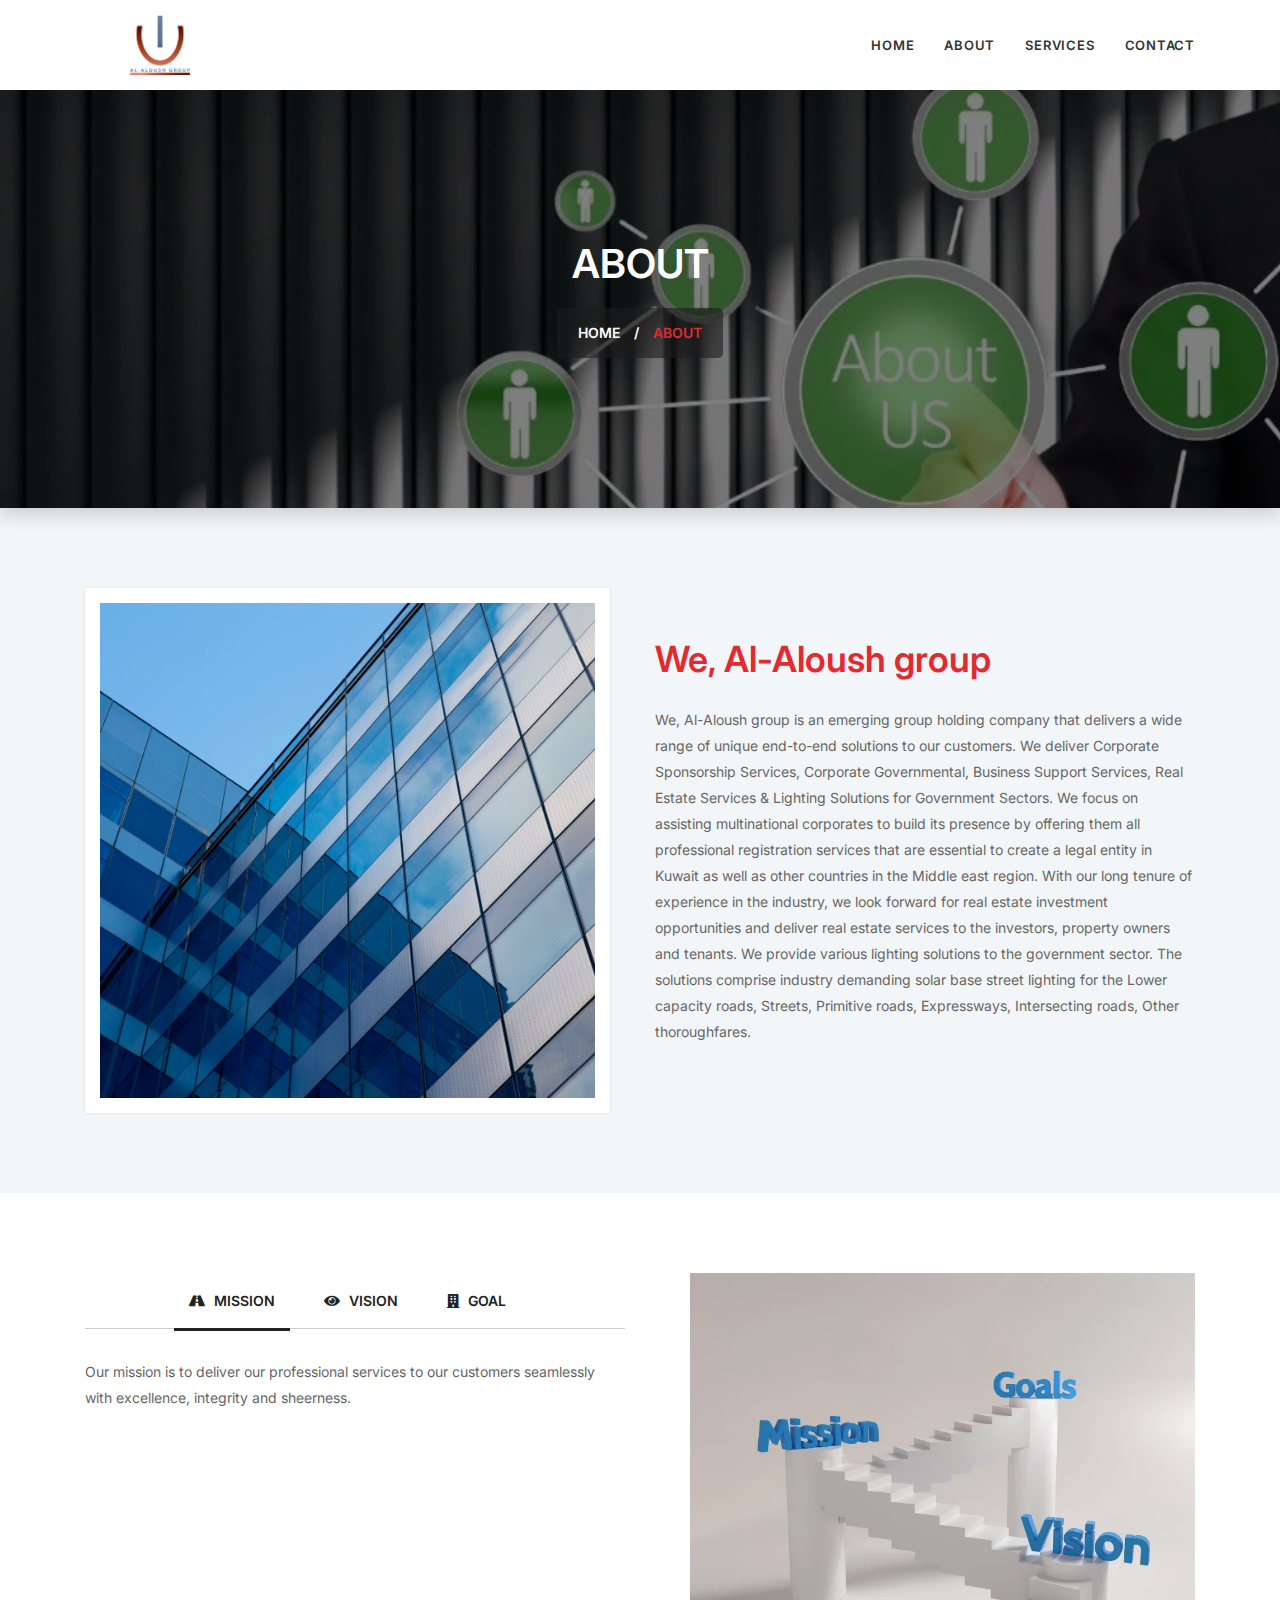
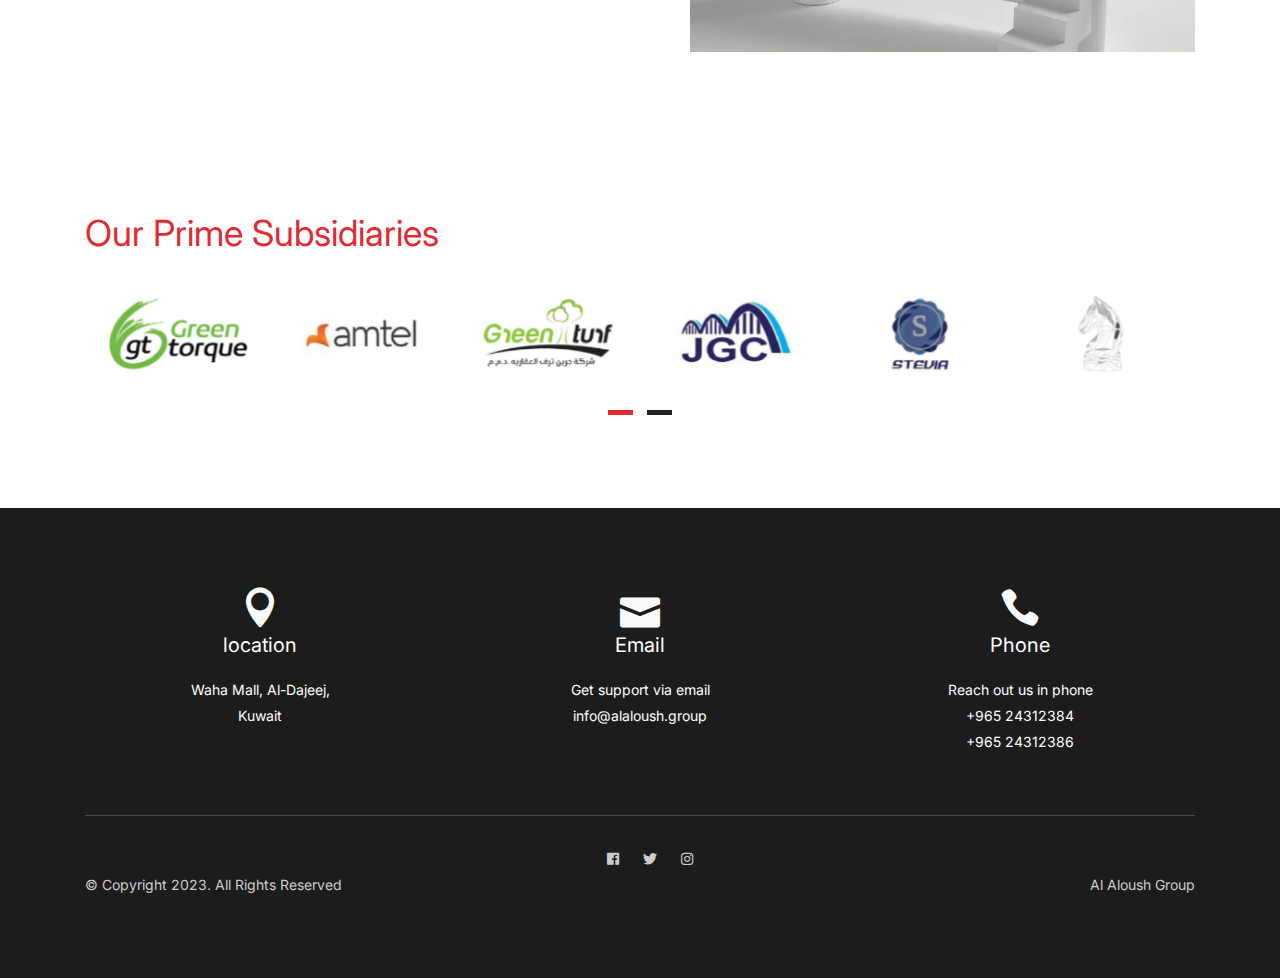
==== about.html @ cb7eb45e "new commit" ====
<!DOCTYPE html>
<html lang="en">

<head>
    <!-- ========== Meta Tags ========== -->
    <meta charset="utf-8">
    <meta http-equiv="X-UA-Compatible" content="IE=edge">
    <meta name="viewport" content="width=device-width, initial-scale=1">
    <meta name="description" content="Al-Aloush Group Website">

    <!-- ========== Page Title ========== -->
    <title>Al-Aloush Group</title>

    <!-- ========== Favicon Icon ========== -->
    <link rel="shortcut icon" href="assets/img/icon/favicon-01.jpg" type="image/x-icon">

    <!-- ========== Start Stylesheet ========== -->
    <link href="assets/css/bootstrap.min.css" rel="stylesheet" />
    <link href="assets/css/font-awesome.min.css" rel="stylesheet" />
    <link href="assets/css/themify-icons.css" rel="stylesheet" />
    <link href="assets/css/flaticon-set.css" rel="stylesheet" />
    <link href="assets/css/elegant-icons.css" rel="stylesheet" />
    <link href="assets/css/magnific-popup.css" rel="stylesheet" />
    <link href="assets/css/owl.carousel.min.css" rel="stylesheet" />
    <link href="assets/css/owl.theme.default.min.css" rel="stylesheet" />
    <link href="assets/css/animate.css" rel="stylesheet" />
    <link href="assets/css/bootsnav.css" rel="stylesheet" />
    <link href="style.css" rel="stylesheet">
    <link href="assets/css/responsive.css" rel="stylesheet" />
    <!-- ========== End Stylesheet ========== -->

    <!-- ========== Google Fonts ========== -->
    <link href="https://fonts.googleapis.com/css?family=Open+Sans" rel="stylesheet">
    <link href="https://fonts.googleapis.com/css?family=Montserrat:400,500,600,700,900" rel="stylesheet">

</head>

<body>

    <!-- Preloader Start -->
    <div class="se-pre-con"></div>
    <!-- Preloader Ends -->

   

    <!-- Header 
    ============================================= -->
    <header>
        <!-- Start Navigation -->
        <nav class="navbar navbar-default navbar-sticky bootsnav">
            <div class="container">            
                <!-- Start Header Navigation -->
                <div class="navbar-header">
                    <button type="button" class="navbar-toggle" data-toggle="collapse" data-target="#navbar-menu">
                        <i class="fa fa-bars"></i>
                    </button>
                    <a class="navbar-brand" href="index.html"><img src="assets/img/al aloush logo-01.png" class="logo" alt="Logo"></a>
                </div>
                <!-- End Header Navigation -->
                <div class="collapse navbar-collapse" id="navbar-menu">
                    <ul class="nav navbar-nav navbar-right" data-in="#" data-out="#">
                        <li>
                            <a href="index.html">Home</a>  
                        </li>
                        <li>
                            <a href="about.html">About</a>
                        </li>
                        <li>
                            <a href="services.html">Services</a>
                        <li>
                            <a href="contact.html">Contact</a>
                        </li>
                    </ul>
                </div>
            </div>   
        </nav>
        <!-- End Navigation -->
    </header>
    <!-- End Header -->

    <!-- Start Breadcrumb 
    ============================================= -->
    <div class="breadcrumb-area shadow dark bg-fixed text-center padding-xl text-light" style="background-image: url(assets/img/about-bredcrumb.webp);">
        <div class="container">
            <div class="row">
                <div class="col-md-12">
                    <h1>About</h1>
                    <ul class="breadcrumb">
                        <li><a href="index.html">Home</a></li>
                        <li class="active">About</li>
                    </ul>
                </div>
            </div>
        </div>
    </div>
    <!-- End Breadcrumb -->

     <!-- Start About 
    ============================================= -->
    <div id="about" class="about-area reverse bg-gray default-padding">
        <div class="container">
            <div class="row align-center">
                <div class="col-lg-6 thumb">
                    <img src="assets/img/About-Al-Aloush-Group.webp" alt="Thumb">
                </div>
                <div class="col-lg-6">
                    <div class="content">
                        <h2>We, Al-Aloush group </h2>  
                        <p>
                            We, Al-Aloush group is an emerging group holding company that delivers a wide range of unique end-to-end solutions to our customers. We deliver Corporate Sponsorship Services, Corporate Governmental, Business Support Services, Real Estate Services & Lighting Solutions for Government Sectors. We focus on assisting multinational corporates to build its presence by offering them all professional registration services that are essential to create a legal entity in Kuwait as well as other countries in the Middle east region. With our long tenure of experience in the industry, we look forward for real estate investment opportunities and deliver real estate services to the investors, property owners and tenants. We provide various lighting solutions to the government sector. The solutions comprise industry demanding solar base street lighting for the Lower capacity roads, Streets, Primitive roads, Expressways, Intersecting roads, Other thoroughfares.
                        </p> 
                    </div>
                </div>
            </div>
        </div>
    </div>
    <!-- End About -->

    <!-- Start Mission 
    ============================================= -->
    <div class="our-mission default-padding">
        <div class="container">
            <div class="row">
                <div class="col-lg-6">
                    <div class="mission-info">
                        <ul id="tabs" class="nav nav-tabs">
                            <li class="nav-item">
                                <a href="" data-target="#tab1" data-toggle="tab" class="active nav-link">
                                    <i class="fa fa-road"></i> Mission
                                </a>
                            </li>
                            <li class="nav-item">
                                <a href="" data-target="#tab2" data-toggle="tab" class="nav-link">
                                    <i class="fa fa-eye"></i> Vision
                                </a>
                            </li>
                            <li class="nav-item">
                                <a href="" data-target="#tab3" data-toggle="tab" class="nav-link">
                                    <i class="fa fa-building"></i> Goal
                                </a>
                            </li>
                        </ul>
                    </div>
                    <div id="tabsContent" class="tab-content">
                        <div id="tab1" class="tab-pane fade active show">
                            <p>
                                Our mission is to deliver our professional services
                                to our customers seamlessly with excellence, integrity and sheerness.
                            </p>
                        </div>
                        <div id="tab2" class="tab-pane fade">
                            <p>
                                To be the No.1 Business Support service provider to cater to all the service needs that are aligned with the need of multinational corporations globally.
                            </p>
                        </div>
                        <div id="tab3" class="tab-pane fade">
                            <p>
                                Our goal is to achieve our vision by constantly putting our mission in action until we reach the destination: success.
                            </p>
                        </div>
                    </div>
                </div>
                <div class="col-lg-6 thumb">
                    <img src="assets/img/mission vision goal.webp" alt="Thumb">
                </div>
            </div>
        </div>
    </div>
    <!-- End Mission -->

   
    <!-- Clients
    ============================================= -->
    
    <div class="clients-area default-padding">
        <div class="container">
            <div class="content">
                <h2 style="color: #e22a31">Our Prime Subsidiaries</h2>  
                
            </div>
            <div class="row">
                <div class="col-md-12">
                    <div class="clients-items owl-carousel owl-theme text-center">
                        <div class="single-item">
                            <a href="#"><img src="assets/img/subsidiaries/Green Torque-01.jpg" alt="Clients"></a>
                        </div>
                        <div class="single-item">
                            <a href="#"><img src="assets/img/subsidiaries/amtel-01.jpg" alt="Clients"></a>
                        </div>
                        <div class="single-item">
                            <a href="#"><img src="assets/img/subsidiaries/green turf-01.jpg" alt="Clients"></a>
                        </div>
                        <div class="single-item">
                            <a href="#"><img src="assets/img/subsidiaries/jgc-01.jpg" alt="Clients"></a>
                        </div>
                        <div class="single-item">
                            <a href="#"><img src="assets/img/subsidiaries/stevia-01.jpg" alt="Clients"></a>
                        </div>
                        <div class="single-item">
                            <a href="#"><img src="assets/img/subsidiaries/strategy-01.jpg" alt="Clients"></a>
                        </div>
                        <div class="single-item">
                            <a href="#"><img src="assets/img/subsidiaries/zam zam-01.jpg" alt="Clients"></a>
                        </div>
                        <div class="single-item">
                            <a href="#"><img src="assets/img/subsidiaries/Ideal Technology-01.jpg" alt="Clients"></a>
                        </div>
                        <div class="single-item">
                            <a href="#"><img src="assets/img/subsidiaries/Green Torque-01.jpg" alt="Clients"></a>
                        </div>
                        <div class="single-item">
                            <a href="#"><img src="assets/img/subsidiaries/amtel-01.jpg" alt="Clients"></a>
                        </div>
                    </div>
                </div>
            </div>
        </div>
    </div>
    <!-- End Clients -->

   <!-- Start Footer 
    ============================================= -->
    <footer class="default-padding text-light">
        <div class="container">
            <div class="f-items fv1">
                <div class="row">
                    
                    
                     <div class="contact-info text-center col-lg-12">
                        <div class="row">
                            <div class="col-lg-4 item">
                                <i class="icon_pin"></i>
                                <h4>location</h4>
                                <p>
                                    Waha Mall, Al-Dajeej,  <br>
                                    Kuwait 
                                </p>
                            </div>
                            <div class="col-lg-4 item">
                                <i class="icon_mail"></i>
                                <h4>Email</h4>
                                <p>
                                   Get support via email  <br>
                                   info@alaloush.group
                                </p>
                            </div>
                            <div class="col-lg-4 item">
                                <i class="icon_phone"></i>
                                <h4>Phone</h4>
                                <p>
                                   Reach out us in phone<br>
                                   +965 24312384
                                   <br>
                                   +965 24312386
                                </p>
                            </div>
                            
                        </div>
                        
                    </div>
                </div>
            </div>
            <!-- Start Footer Bottom -->
          
            <div class="footer-bottom">
                <div class="topbar-social col-lg-12">
                    <ul class="text-center">
                        <li>
                            <a href="#"><i class="fab fa-facebook"></i></a>
                        </li>
                        <li>
                            <a href="#"><i class="fab fa-twitter"></i></a>
                        </li>
                        <li>
                            <a href="#"><i class="fab fa-instagram" aria-hidden="true"></i></a>
                        </li>
                        
                    </ul>
                </div>
                <div class="row align-center">
                    
                    <div class="col-lg-6">
                        <p>&copy; Copyright 2023. All Rights Reserved</p>
                    </div>
                    <div class="col-lg-6 text-right">
                        <p>Al Aloush Group </p>
                        
                    </div>
                    
                </div>
            </div>
            <!-- End Footer Bottom -->
        </div>
    </footer>
    <!-- End Footer -->
    <!-- End Footer -->

    <!-- jQuery Frameworks
    ============================================= -->
    <script src="assets/js/jquery-1.12.4.min.js"></script>
    <script src="assets/js/popper.min.js"></script>
    <script src="assets/js/bootstrap.min.js"></script>
    <script src="assets/js/jquery.appear.js"></script>
    <script src="assets/js/jquery.easing.min.js"></script>
    <script src="assets/js/jquery.magnific-popup.min.js"></script>
    <script src="assets/js/modernizr.custom.13711.js"></script>
    <script src="assets/js/owl.carousel.min.js"></script>
    <script src="assets/js/wow.min.js"></script>
    <script src="assets/js/progress-bar.min.js"></script>
    <script src="assets/js/isotope.pkgd.min.js"></script>
    <script src="assets/js/imagesloaded.pkgd.min.js"></script>
    <script src="assets/js/count-to.js"></script>
    <script src="assets/js/YTPlayer.min.js"></script>
    <script src="assets/js/jquery.nice-select.min.js"></script>
    <script src="assets/js/loopcounter.js"></script>
    <script src="assets/js/bootsnav.js"></script>
    <script src="assets/js/main.js"></script>

</body>
</html>
---- assets/css/themify-icons.css ----
@font-face {
	font-family: 'themify';
	src:url('../fonts/themify.eot?-fvbane');
	src:url('../fonts/themify.eot?#iefix-fvbane') format('embedded-opentype'),
		url('../fonts/themify.woff?-fvbane') format('woff'),
		url('../fonts/themify.ttf?-fvbane') format('truetype'),
		url('../fonts/themify.svg?-fvbane#themify') format('svg');
	font-weight: normal;
	font-style: normal;
}

[class^="ti-"], [class*=" ti-"] {
	font-family: 'themify';
	speak: none;
	font-style: normal;
	font-weight: normal;
	font-variant: normal;
	text-transform: none;
	line-height: 1;

	/* Better Font Rendering =========== */
	-webkit-font-smoothing: antialiased;
	-moz-osx-font-smoothing: grayscale;
}

.ti-wand:before {
	content: "\e600";
}
.ti-volume:before {
	content: "\e601";
}
.ti-user:before {
	content: "\e602";
}
.ti-unlock:before {
	content: "\e603";
}
.ti-unlink:before {
	content: "\e604";
}
.ti-trash:before {
	content: "\e605";
}
.ti-thought:before {
	content: "\e606";
}
.ti-target:before {
	content: "\e607";
}
.ti-tag:before {
	content: "\e608";
}
.ti-tablet:before {
	content: "\e609";
}
.ti-star:before {
	content: "\e60a";
}
.ti-spray:before {
	content: "\e60b";
}
.ti-signal:before {
	content: "\e60c";
}
.ti-shopping-cart:before {
	content: "\e60d";
}
.ti-shopping-cart-full:before {
	content: "\e60e";
}
.ti-settings:before {
	content: "\e60f";
}
.ti-search:before {
	content: "\e610";
}
.ti-zoom-in:before {
	content: "\e611";
}
.ti-zoom-out:before {
	content: "\e612";
}
.ti-cut:before {
	content: "\e613";
}
.ti-ruler:before {
	content: "\e614";
}
.ti-ruler-pencil:before {
	content: "\e615";
}
.ti-ruler-alt:before {
	content: "\e616";
}
.ti-bookmark:before {
	content: "\e617";
}
.ti-bookmark-alt:before {
	content: "\e618";
}
.ti-reload:before {
	content: "\e619";
}
.ti-plus:before {
	content: "\e61a";
}
.ti-pin:before {
	content: "\e61b";
}
.ti-pencil:before {
	content: "\e61c";
}
.ti-pencil-alt:before {
	content: "\e61d";
}
.ti-paint-roller:before {
	content: "\e61e";
}
.ti-paint-bucket:before {
	content: "\e61f";
}
.ti-na:before {
	content: "\e620";
}
.ti-mobile:before {
	content: "\e621";
}
.ti-minus:before {
	content: "\e622";
}
.ti-medall:before {
	content: "\e623";
}
.ti-medall-alt:before {
	content: "\e624";
}
.ti-marker:before {
	content: "\e625";
}
.ti-marker-alt:before {
	content: "\e626";
}
.ti-arrow-up:before {
	content: "\e627";
}
.ti-arrow-right:before {
	content: "\e628";
}
.ti-arrow-left:before {
	content: "\e629";
}
.ti-arrow-down:before {
	content: "\e62a";
}
.ti-lock:before {
	content: "\e62b";
}
.ti-location-arrow:before {
	content: "\e62c";
}
.ti-link:before {
	content: "\e62d";
}
.ti-layout:before {
	content: "\e62e";
}
.ti-layers:before {
	content: "\e62f";
}
.ti-layers-alt:before {
	content: "\e630";
}
.ti-key:before {
	content: "\e631";
}
.ti-import:before {
	content: "\e632";
}
.ti-image:before {
	content: "\e633";
}
.ti-heart:before {
	content: "\e634";
}
.ti-heart-broken:before {
	content: "\e635";
}
.ti-hand-stop:before {
	content: "\e636";
}
.ti-hand-open:before {
	content: "\e637";
}
.ti-hand-drag:before {
	content: "\e638";
}
.ti-folder:before {
	content: "\e639";
}
.ti-flag:before {
	content: "\e63a";
}
.ti-flag-alt:before {
	content: "\e63b";
}
.ti-flag-alt-2:before {
	content: "\e63c";
}
.ti-eye:before {
	content: "\e63d";
}
.ti-export:before {
	content: "\e63e";
}
.ti-exchange-vertical:before {
	content: "\e63f";
}
.ti-desktop:before {
	content: "\e640";
}
.ti-cup:before {
	content: "\e641";
}
.ti-crown:before {
	content: "\e642";
}
.ti-comments:before {
	content: "\e643";
}
.ti-comment:before {
	content: "\e644";
}
.ti-comment-alt:before {
	content: "\e645";
}
.ti-close:before {
	content: "\e646";
}
.ti-clip:before {
	content: "\e647";
}
.ti-angle-up:before {
	content: "\e648";
}
.ti-angle-right:before {
	content: "\e649";
}
.ti-angle-left:before {
	content: "\e64a";
}
.ti-angle-down:before {
	content: "\e64b";
}
.ti-check:before {
	content: "\e64c";
}
.ti-check-box:before {
	content: "\e64d";
}
.ti-camera:before {
	content: "\e64e";
}
.ti-announcement:before {
	content: "\e64f";
}
.ti-brush:before {
	content: "\e650";
}
.ti-briefcase:before {
	content: "\e651";
}
.ti-bolt:before {
	content: "\e652";
}
.ti-bolt-alt:before {
	content: "\e653";
}
.ti-blackboard:before {
	content: "\e654";
}
.ti-bag:before {
	content: "\e655";
}
.ti-move:before {
	content: "\e656";
}
.ti-arrows-vertical:before {
	content: "\e657";
}
.ti-arrows-horizontal:before {
	content: "\e658";
}
.ti-fullscreen:before {
	content: "\e659";
}
.ti-arrow-top-right:before {
	content: "\e65a";
}
.ti-arrow-top-left:before {
	content: "\e65b";
}
.ti-arrow-circle-up:before {
	content: "\e65c";
}
.ti-arrow-circle-right:before {
	content: "\e65d";
}
.ti-arrow-circle-left:before {
	content: "\e65e";
}
.ti-arrow-circle-down:before {
	content: "\e65f";
}
.ti-angle-double-up:before {
	content: "\e660";
}
.ti-angle-double-right:before {
	content: "\e661";
}
.ti-angle-double-left:before {
	content: "\e662";
}
.ti-angle-double-down:before {
	content: "\e663";
}
.ti-zip:before {
	content: "\e664";
}
.ti-world:before {
	content: "\e665";
}
.ti-wheelchair:before {
	content: "\e666";
}
.ti-view-list:before {
	content: "\e667";
}
.ti-view-list-alt:before {
	content: "\e668";
}
.ti-view-grid:before {
	content: "\e669";
}
.ti-uppercase:before {
	content: "\e66a";
}
.ti-upload:before {
	content: "\e66b";
}
.ti-underline:before {
	content: "\e66c";
}
.ti-truck:before {
	content: "\e66d";
}
.ti-timer:before {
	content: "\e66e";
}
.ti-ticket:before {
	content: "\e66f";
}
.ti-thumb-up:before {
	content: "\e670";
}
.ti-thumb-down:before {
	content: "\e671";
}
.ti-text:before {
	content: "\e672";
}
.ti-stats-up:before {
	content: "\e673";
}
.ti-stats-down:before {
	content: "\e674";
}
.ti-split-v:before {
	content: "\e675";
}
.ti-split-h:before {
	content: "\e676";
}
.ti-smallcap:before {
	content: "\e677";
}
.ti-shine:before {
	content: "\e678";
}
.ti-shift-right:before {
	content: "\e679";
}
.ti-shift-left:before {
	content: "\e67a";
}
.ti-shield:before {
	content: "\e67b";
}
.ti-notepad:before {
	content: "\e67c";
}
.ti-server:before {
	content: "\e67d";
}
.ti-quote-right:before {
	content: "\e67e";
}
.ti-quote-left:before {
	content: "\e67f";
}
.ti-pulse:before {
	content: "\e680";
}
.ti-printer:before {
	content: "\e681";
}
.ti-power-off:before {
	content: "\e682";
}
.ti-plug:before {
	content: "\e683";
}
.ti-pie-chart:before {
	content: "\e684";
}
.ti-paragraph:before {
	content: "\e685";
}
.ti-panel:before {
	content: "\e686";
}
.ti-package:before {
	content: "\e687";
}
.ti-music:before {
	content: "\e688";
}
.ti-music-alt:before {
	content: "\e689";
}
.ti-mouse:before {
	content: "\e68a";
}
.ti-mouse-alt:before {
	content: "\e68b";
}
.ti-money:before {
	content: "\e68c";
}
.ti-microphone:before {
	content: "\e68d";
}
.ti-menu:before {
	content: "\e68e";
}
.ti-menu-alt:before {
	content: "\e68f";
}
.ti-map:before {
	content: "\e690";
}
.ti-map-alt:before {
	content: "\e691";
}
.ti-loop:before {
	content: "\e692";
}
.ti-location-pin:before {
	content: "\e693";
}
.ti-list:before {
	content: "\e694";
}
.ti-light-bulb:before {
	content: "\e695";
}
.ti-Italic:before {
	content: "\e696";
}
.ti-info:before {
	content: "\e697";
}
.ti-infinite:before {
	content: "\e698";
}
.ti-id-badge:before {
	content: "\e699";
}
.ti-hummer:before {
	content: "\e69a";
}
.ti-home:before {
	content: "\e69b";
}
.ti-help:before {
	content: "\e69c";
}
.ti-headphone:before {
	content: "\e69d";
}
.ti-harddrives:before {
	content: "\e69e";
}
.ti-harddrive:before {
	content: "\e69f";
}
.ti-gift:before {
	content: "\e6a0";
}
.ti-game:before {
	content: "\e6a1";
}
.ti-filter:before {
	content: "\e6a2";
}
.ti-files:before {
	content: "\e6a3";
}
.ti-file:before {
	content: "\e6a4";
}
.ti-eraser:before {
	content: "\e6a5";
}
.ti-envelope:before {
	content: "\e6a6";
}
.ti-download:before {
	content: "\e6a7";
}
.ti-direction:before {
	content: "\e6a8";
}
.ti-direction-alt:before {
	content: "\e6a9";
}
.ti-dashboard:before {
	content: "\e6aa";
}
.ti-control-stop:before {
	content: "\e6ab";
}
.ti-control-shuffle:before {
	content: "\e6ac";
}
.ti-control-play:before {
	content: "\e6ad";
}
.ti-control-pause:before {
	content: "\e6ae";
}
.ti-control-forward:before {
	content: "\e6af";
}
.ti-control-backward:before {
	content: "\e6b0";
}
.ti-cloud:before {
	content: "\e6b1";
}
.ti-cloud-up:before {
	content: "\e6b2";
}
.ti-cloud-down:before {
	content: "\e6b3";
}
.ti-clipboard:before {
	content: "\e6b4";
}
.ti-car:before {
	content: "\e6b5";
}
.ti-calendar:before {
	content: "\e6b6";
}
.ti-book:before {
	content: "\e6b7";
}
.ti-bell:before {
	content: "\e6b8";
}
.ti-basketball:before {
	content: "\e6b9";
}
.ti-bar-chart:before {
	content: "\e6ba";
}
.ti-bar-chart-alt:before {
	content: "\e6bb";
}
.ti-back-right:before {
	content: "\e6bc";
}
.ti-back-left:before {
	content: "\e6bd";
}
.ti-arrows-corner:before {
	content: "\e6be";
}
.ti-archive:before {
	content: "\e6bf";
}
.ti-anchor:before {
	content: "\e6c0";
}
.ti-align-right:before {
	content: "\e6c1";
}
.ti-align-left:before {
	content: "\e6c2";
}
.ti-align-justify:before {
	content: "\e6c3";
}
.ti-align-center:before {
	content: "\e6c4";
}
.ti-alert:before {
	content: "\e6c5";
}
.ti-alarm-clock:before {
	content: "\e6c6";
}
.ti-agenda:before {
	content: "\e6c7";
}
.ti-write:before {
	content: "\e6c8";
}
.ti-window:before {
	content: "\e6c9";
}
.ti-widgetized:before {
	content: "\e6ca";
}
.ti-widget:before {
	content: "\e6cb";
}
.ti-widget-alt:before {
	content: "\e6cc";
}
.ti-wallet:before {
	content: "\e6cd";
}
.ti-video-clapper:before {
	content: "\e6ce";
}
.ti-video-camera:before {
	content: "\e6cf";
}
.ti-vector:before {
	content: "\e6d0";
}
.ti-themify-logo:before {
	content: "\e6d1";
}
.ti-themify-favicon:before {
	content: "\e6d2";
}
.ti-themify-favicon-alt:before {
	content: "\e6d3";
}
.ti-support:before {
	content: "\e6d4";
}
.ti-stamp:before {
	content: "\e6d5";
}
.ti-split-v-alt:before {
	content: "\e6d6";
}
.ti-slice:before {
	content: "\e6d7";
}
.ti-shortcode:before {
	content: "\e6d8";
}
.ti-shift-right-alt:before {
	content: "\e6d9";
}
.ti-shift-left-alt:before {
	content: "\e6da";
}
.ti-ruler-alt-2:before {
	content: "\e6db";
}
.ti-receipt:before {
	content: "\e6dc";
}
.ti-pin2:before {
	content: "\e6dd";
}
.ti-pin-alt:before {
	content: "\e6de";
}
.ti-pencil-alt2:before {
	content: "\e6df";
}
.ti-palette:before {
	content: "\e6e0";
}
.ti-more:before {
	content: "\e6e1";
}
.ti-more-alt:before {
	content: "\e6e2";
}
.ti-microphone-alt:before {
	content: "\e6e3";
}
.ti-magnet:before {
	content: "\e6e4";
}
.ti-line-double:before {
	content: "\e6e5";
}
.ti-line-dotted:before {
	content: "\e6e6";
}
.ti-line-dashed:before {
	content: "\e6e7";
}
.ti-layout-width-full:before {
	content: "\e6e8";
}
.ti-layout-width-default:before {
	content: "\e6e9";
}
.ti-layout-width-default-alt:before {
	content: "\e6ea";
}
.ti-layout-tab:before {
	content: "\e6eb";
}
.ti-layout-tab-window:before {
	content: "\e6ec";
}
.ti-layout-tab-v:before {
	content: "\e6ed";
}
.ti-layout-tab-min:before {
	content: "\e6ee";
}
.ti-layout-slider:before {
	content: "\e6ef";
}
.ti-layout-slider-alt:before {
	content: "\e6f0";
}
.ti-layout-sidebar-right:before {
	content: "\e6f1";
}
.ti-layout-sidebar-none:before {
	content: "\e6f2";
}
.ti-layout-sidebar-left:before {
	content: "\e6f3";
}
.ti-layout-placeholder:before {
	content: "\e6f4";
}
.ti-layout-menu:before {
	content: "\e6f5";
}
.ti-layout-menu-v:before {
	content: "\e6f6";
}
.ti-layout-menu-separated:before {
	content: "\e6f7";
}
.ti-layout-menu-full:before {
	content: "\e6f8";
}
.ti-layout-media-right-alt:before {
	content: "\e6f9";
}
.ti-layout-media-right:before {
	content: "\e6fa";
}
.ti-layout-media-overlay:before {
	content: "\e6fb";
}
.ti-layout-media-overlay-alt:before {
	content: "\e6fc";
}
.ti-layout-media-overlay-alt-2:before {
	content: "\e6fd";
}
.ti-layout-media-left-alt:before {
	content: "\e6fe";
}
.ti-layout-media-left:before {
	content: "\e6ff";
}
.ti-layout-media-center-alt:before {
	content: "\e700";
}
.ti-layout-media-center:before {
	content: "\e701";
}
.ti-layout-list-thumb:before {
	content: "\e702";
}
.ti-layout-list-thumb-alt:before {
	content: "\e703";
}
.ti-layout-list-post:before {
	content: "\e704";
}
.ti-layout-list-large-image:before {
	content: "\e705";
}
.ti-layout-line-solid:before {
	content: "\e706";
}
.ti-layout-grid4:before {
	content: "\e707";
}
.ti-layout-grid3:before {
	content: "\e708";
}
.ti-layout-grid2:before {
	content: "\e709";
}
.ti-layout-grid2-thumb:before {
	content: "\e70a";
}
.ti-layout-cta-right:before {
	content: "\e70b";
}
.ti-layout-cta-left:before {
	content: "\e70c";
}
.ti-layout-cta-center:before {
	content: "\e70d";
}
.ti-layout-cta-btn-right:before {
	content: "\e70e";
}
.ti-layout-cta-btn-left:before {
	content: "\e70f";
}
.ti-layout-column4:before {
	content: "\e710";
}
.ti-layout-column3:before {
	content: "\e711";
}
.ti-layout-column2:before {
	content: "\e712";
}
.ti-layout-accordion-separated:before {
	content: "\e713";
}
.ti-layout-accordion-merged:before {
	content: "\e714";
}
.ti-layout-accordion-list:before {
	content: "\e715";
}
.ti-ink-pen:before {
	content: "\e716";
}
.ti-info-alt:before {
	content: "\e717";
}
.ti-help-alt:before {
	content: "\e718";
}
.ti-headphone-alt:before {
	content: "\e719";
}
.ti-hand-point-up:before {
	content: "\e71a";
}
.ti-hand-point-right:before {
	content: "\e71b";
}
.ti-hand-point-left:before {
	content: "\e71c";
}
.ti-hand-point-down:before {
	content: "\e71d";
}
.ti-gallery:before {
	content: "\e71e";
}
.ti-face-smile:before {
	content: "\e71f";
}
.ti-face-sad:before {
	content: "\e720";
}
.ti-credit-card:before {
	content: "\e721";
}
.ti-control-skip-forward:before {
	content: "\e722";
}
.ti-control-skip-backward:before {
	content: "\e723";
}
.ti-control-record:before {
	content: "\e724";
}
.ti-control-eject:before {
	content: "\e725";
}
.ti-comments-smiley:before {
	content: "\e726";
}
.ti-brush-alt:before {
	content: "\e727";
}
.ti-youtube:before {
	content: "\e728";
}
.ti-vimeo:before {
	content: "\e729";
}
.ti-twitter:before {
	content: "\e72a";
}
.ti-time:before {
	content: "\e72b";
}
.ti-tumblr:before {
	content: "\e72c";
}
.ti-skype:before {
	content: "\e72d";
}
.ti-share:before {
	content: "\e72e";
}
.ti-share-alt:before {
	content: "\e72f";
}
.ti-rocket:before {
	content: "\e730";
}
.ti-pinterest:before {
	content: "\e731";
}
.ti-new-window:before {
	content: "\e732";
}
.ti-microsoft:before {
	content: "\e733";
}
.ti-list-ol:before {
	content: "\e734";
}
.ti-linkedin:before {
	content: "\e735";
}
.ti-layout-sidebar-2:before {
	content: "\e736";
}
.ti-layout-grid4-alt:before {
	content: "\e737";
}
.ti-layout-grid3-alt:before {
	content: "\e738";
}
.ti-layout-grid2-alt:before {
	content: "\e739";
}
.ti-layout-column4-alt:before {
	content: "\e73a";
}
.ti-layout-column3-alt:before {
	content: "\e73b";
}
.ti-layout-column2-alt:before {
	content: "\e73c";
}
.ti-instagram:before {
	content: "\e73d";
}
.ti-google:before {
	content: "\e73e";
}
.ti-github:before {
	content: "\e73f";
}
.ti-flickr:before {
	content: "\e740";
}
.ti-facebook:before {
	content: "\e741";
}
.ti-dropbox:before {
	content: "\e742";
}
.ti-dribbble:before {
	content: "\e743";
}
.ti-apple:before {
	content: "\e744";
}
.ti-android:before {
	content: "\e745";
}
.ti-save:before {
	content: "\e746";
}
.ti-save-alt:before {
	content: "\e747";
}
.ti-yahoo:before {
	content: "\e748";
}
.ti-wordpress:before {
	content: "\e749";
}
.ti-vimeo-alt:before {
	content: "\e74a";
}
.ti-twitter-alt:before {
	content: "\e74b";
}
.ti-tumblr-alt:before {
	content: "\e74c";
}
.ti-trello:before {
	content: "\e74d";
}
.ti-stack-overflow:before {
	content: "\e74e";
}
.ti-soundcloud:before {
	content: "\e74f";
}
.ti-sharethis:before {
	content: "\e750";
}
.ti-sharethis-alt:before {
	content: "\e751";
}
.ti-reddit:before {
	content: "\e752";
}
.ti-pinterest-alt:before {
	content: "\e753";
}
.ti-microsoft-alt:before {
	content: "\e754";
}
.ti-linux:before {
	content: "\e755";
}
.ti-jsfiddle:before {
	content: "\e756";
}
.ti-joomla:before {
	content: "\e757";
}
.ti-html5:before {
	content: "\e758";
}
.ti-flickr-alt:before {
	content: "\e759";
}
.ti-email:before {
	content: "\e75a";
}
.ti-drupal:before {
	content: "\e75b";
}
.ti-dropbox-alt:before {
	content: "\e75c";
}
.ti-css3:before {
	content: "\e75d";
}
.ti-rss:before {
	content: "\e75e";
}
.ti-rss-alt:before {
	content: "\e75f";
}
---- assets/css/flaticon-set.css ----
/*
    Flaticon icon font: Flaticon
    Creation date: 08/09/2018 00:19
    */

@font-face {
  font-family: "Flaticon";
  src: url("../fonts/Flaticon.eot");
  src: url("../fonts/Flaticon.eot?#iefix") format("embedded-opentype"),
       url("../fonts/Flaticon.woff") format("woff"),
       url("../fonts/Flaticon.ttf") format("truetype"),
       url("../fonts/Flaticon.svg#Flaticon") format("svg");
  font-weight: normal;
  font-style: normal;
}

@media screen and (-webkit-min-device-pixel-ratio:0) {
  @font-face {
    font-family: "Flaticon";
    src: url("./Flaticon.svg#Flaticon") format("svg");
  }
}

[class^="flaticon-"]:before, [class*=" flaticon-"]:before,
[class^="flaticon-"]:after, [class*=" flaticon-"]:after {   
  font-family: Flaticon;
  speak: none;
  font-style: normal;
  font-weight: normal;
  font-variant: normal;
  text-transform: none;
  line-height: 1;

  /* Better Font Rendering =========== */
  -webkit-font-smoothing: antialiased;
  -moz-osx-font-smoothing: grayscale;
}

.flaticon-advertisement:before { content: "\f100"; }
.flaticon-advertising:before { content: "\f101"; }
.flaticon-implement:before { content: "\f102"; }
.flaticon-action-plan:before { content: "\f103"; }
.flaticon-development:before { content: "\f104"; }
.flaticon-growth:before { content: "\f105"; }
.flaticon-optimization:before { content: "\f106"; }
.flaticon-creativity:before { content: "\f107"; }
.flaticon-design-thinking:before { content: "\f108"; }
.flaticon-think:before { content: "\f109"; }
.flaticon-promotion:before { content: "\f10a"; }
.flaticon-digital-marketing:before { content: "\f10b"; }
.flaticon-digital-marketing-1:before { content: "\f10c"; }
.flaticon-research:before { content: "\f10d"; }
.flaticon-research-1:before { content: "\f10e"; }
.flaticon-research-2:before { content: "\f10f"; }
.flaticon-analysis:before { content: "\f110"; }
.flaticon-laboratory:before { content: "\f111"; }
.flaticon-handshake:before { content: "\f112"; }
.flaticon-international-business:before { content: "\f113"; }
.flaticon-dashboard:before { content: "\f114"; }
.flaticon-money:before { content: "\f115"; }
.flaticon-heartbeat:before { content: "\f116"; }
.flaticon-first-aid-kit:before { content: "\f117"; }
.flaticon-medical-insurance:before { content: "\f118"; }
.flaticon-web-programming:before { content: "\f119"; }
.flaticon-coding:before { content: "\f11a"; }
.flaticon-person:before { content: "\f11b"; }
.flaticon-smiling-girl:before { content: "\f11c"; }
.flaticon-smiling-emoticon-square-face:before { content: "\f11d"; }
.flaticon-clock:before { content: "\f11e"; }
.flaticon-speed:before { content: "\f11f"; }
.flaticon-clock-1:before { content: "\f120"; }
.flaticon-tea-cup:before { content: "\f121"; }
.flaticon-coffee-cup:before { content: "\f122"; }
.flaticon-coffee-cup-1:before { content: "\f123"; }
.flaticon-location:before { content: "\f124"; }
.flaticon-location-1:before { content: "\f125"; }
.flaticon-email:before { content: "\f126"; }
.flaticon-mail:before { content: "\f127"; }
.flaticon-call:before { content: "\f128"; }
.flaticon-telephone:before { content: "\f129"; }
---- assets/css/elegant-icons.css ----
@font-face {
	font-family: 'ElegantIcons';
	src:url('../fonts/ElegantIcons.eot');
	src:url('../fonts/ElegantIcons.eot?#iefix') format('embedded-opentype'),
		url('../fonts/ElegantIcons.woff') format('woff'),
		url('../fonts/ElegantIcons.ttf') format('truetype'),
		url('../fonts/ElegantIcons.svg#ElegantIcons') format('svg');
	font-weight: normal;
	font-style: normal;
}

@media screen and (-webkit-min-device-pixel-ratio:0) {
  @font-face {
    font-family: "ElegantIcons";
    src: url("./ElegantIcons.svg#ElegantIcons") format("svg");
  }
}

/* Use the following CSS code if you want to use data attributes for inserting your icons */
[data-icon]:before {
	font-family: 'ElegantIcons';
	content: attr(data-icon);
	speak: none;
	font-weight: normal;
	font-variant: normal;
	text-transform: none;
	line-height: 1;
	-webkit-font-smoothing: antialiased;
	-moz-osx-font-smoothing: grayscale;
}

/* Use the following CSS code if you want to have a class per icon */
/*
Instead of a list of all class selectors,
you can use the generic selector below, but it's slower:
[class*="your-class-prefix"] {
*/

.arrow_up, .arrow_down, .arrow_left, .arrow_right, .arrow_left-up, .arrow_right-up, .arrow_right-down, .arrow_left-down, .arrow-up-down, .arrow_up-down_alt, .arrow_left-right_alt, .arrow_left-right, .arrow_expand_alt2, .arrow_expand_alt, .arrow_condense, .arrow_expand, .arrow_move, .arrow_carrot-up, .arrow_carrot-down, .arrow_carrot-left, .arrow_carrot-right, .arrow_carrot-2up, .arrow_carrot-2down, .arrow_carrot-2left, .arrow_carrot-2right, .arrow_carrot-up_alt2, .arrow_carrot-down_alt2, .arrow_carrot-left_alt2, .arrow_carrot-right_alt2, .arrow_carrot-2up_alt2, .arrow_carrot-2down_alt2, .arrow_carrot-2left_alt2, .arrow_carrot-2right_alt2, .arrow_triangle-up, .arrow_triangle-down, .arrow_triangle-left, .arrow_triangle-right, .arrow_triangle-up_alt2, .arrow_triangle-down_alt2, .arrow_triangle-left_alt2, .arrow_triangle-right_alt2, .arrow_back, .icon_minus-06, .icon_plus, .icon_close, .icon_check, .icon_minus_alt2, .icon_plus_alt2, .icon_close_alt2, .icon_check_alt2, .icon_zoom-out_alt, .icon_zoom-in_alt, .icon_search, .icon_box-empty, .icon_box-selected, .icon_minus-box, .icon_plus-box, .icon_box-checked, .icon_circle-empty, .icon_circle-slelected, .icon_stop_alt2, .icon_stop, .icon_pause_alt2, .icon_pause, .icon_menu, .icon_menu-square_alt2, .icon_menu-circle_alt2, .icon_ul, .icon_ol, .icon_adjust-horiz, .icon_adjust-vert, .icon_document_alt, .icon_documents_alt, .icon_pencil, .icon_pencil-edit_alt, .icon_pencil-edit, .icon_folder-alt, .icon_folder-open_alt, .icon_folder-add_alt, .icon_info_alt, .icon_error-oct_alt, .icon_error-circle_alt, .icon_error-triangle_alt, .icon_question_alt2, .icon_question, .icon_comment_alt, .icon_chat_alt, .icon_vol-mute_alt, .icon_volume-low_alt, .icon_volume-high_alt, .icon_quotations, .icon_quotations_alt2, .icon_clock_alt, .icon_lock_alt, .icon_lock-open_alt, .icon_key_alt, .icon_cloud_alt, .icon_cloud-upload_alt, .icon_cloud-download_alt, .icon_image, .icon_images, .icon_lightbulb_alt, .icon_gift_alt, .icon_house_alt, .icon_genius, .icon_mobile, .icon_tablet, .icon_laptop, .icon_desktop, .icon_camera_alt, .icon_mail_alt, .icon_cone_alt, .icon_ribbon_alt, .icon_bag_alt, .icon_creditcard, .icon_cart_alt, .icon_paperclip, .icon_tag_alt, .icon_tags_alt, .icon_trash_alt, .icon_cursor_alt, .icon_mic_alt, .icon_compass_alt, .icon_pin_alt, .icon_pushpin_alt, .icon_map_alt, .icon_drawer_alt, .icon_toolbox_alt, .icon_book_alt, .icon_calendar, .icon_film, .icon_table, .icon_contacts_alt, .icon_headphones, .icon_lifesaver, .icon_piechart, .icon_refresh, .icon_link_alt, .icon_link, .icon_loading, .icon_blocked, .icon_archive_alt, .icon_heart_alt, .icon_star_alt, .icon_star-half_alt, .icon_star, .icon_star-half, .icon_tools, .icon_tool, .icon_cog, .icon_cogs, .arrow_up_alt, .arrow_down_alt, .arrow_left_alt, .arrow_right_alt, .arrow_left-up_alt, .arrow_right-up_alt, .arrow_right-down_alt, .arrow_left-down_alt, .arrow_condense_alt, .arrow_expand_alt3, .arrow_carrot_up_alt, .arrow_carrot-down_alt, .arrow_carrot-left_alt, .arrow_carrot-right_alt, .arrow_carrot-2up_alt, .arrow_carrot-2dwnn_alt, .arrow_carrot-2left_alt, .arrow_carrot-2right_alt, .arrow_triangle-up_alt, .arrow_triangle-down_alt, .arrow_triangle-left_alt, .arrow_triangle-right_alt, .icon_minus_alt, .icon_plus_alt, .icon_close_alt, .icon_check_alt, .icon_zoom-out, .icon_zoom-in, .icon_stop_alt, .icon_menu-square_alt, .icon_menu-circle_alt, .icon_document, .icon_documents, .icon_pencil_alt, .icon_folder, .icon_folder-open, .icon_folder-add, .icon_folder_upload, .icon_folder_download, .icon_info, .icon_error-circle, .icon_error-oct, .icon_error-triangle, .icon_question_alt, .icon_comment, .icon_chat, .icon_vol-mute, .icon_volume-low, .icon_volume-high, .icon_quotations_alt, .icon_clock, .icon_lock, .icon_lock-open, .icon_key, .icon_cloud, .icon_cloud-upload, .icon_cloud-download, .icon_lightbulb, .icon_gift, .icon_house, .icon_camera, .icon_mail, .icon_cone, .icon_ribbon, .icon_bag, .icon_cart, .icon_tag, .icon_tags, .icon_trash, .icon_cursor, .icon_mic, .icon_compass, .icon_pin, .icon_pushpin, .icon_map, .icon_drawer, .icon_toolbox, .icon_book, .icon_contacts, .icon_archive, .icon_heart, .icon_profile, .icon_group, .icon_grid-2x2, .icon_grid-3x3, .icon_music, .icon_pause_alt, .icon_phone, .icon_upload, .icon_download, .social_facebook, .social_twitter, .social_pinterest, .social_googleplus, .social_tumblr, .social_tumbleupon, .social_wordpress, .social_instagram, .social_dribbble, .social_vimeo, .social_linkedin, .social_rss, .social_deviantart, .social_share, .social_myspace, .social_skype, .social_youtube, .social_picassa, .social_googledrive, .social_flickr, .social_blogger, .social_spotify, .social_delicious, .social_facebook_circle, .social_twitter_circle, .social_pinterest_circle, .social_googleplus_circle, .social_tumblr_circle, .social_stumbleupon_circle, .social_wordpress_circle, .social_instagram_circle, .social_dribbble_circle, .social_vimeo_circle, .social_linkedin_circle, .social_rss_circle, .social_deviantart_circle, .social_share_circle, .social_myspace_circle, .social_skype_circle, .social_youtube_circle, .social_picassa_circle, .social_googledrive_alt2, .social_flickr_circle, .social_blogger_circle, .social_spotify_circle, .social_delicious_circle, .social_facebook_square, .social_twitter_square, .social_pinterest_square, .social_googleplus_square, .social_tumblr_square, .social_stumbleupon_square, .social_wordpress_square, .social_instagram_square, .social_dribbble_square, .social_vimeo_square, .social_linkedin_square, .social_rss_square, .social_deviantart_square, .social_share_square, .social_myspace_square, .social_skype_square, .social_youtube_square, .social_picassa_square, .social_googledrive_square, .social_flickr_square, .social_blogger_square, .social_spotify_square, .social_delicious_square, .icon_printer, .icon_calulator, .icon_building, .icon_floppy, .icon_drive, .icon_search-2, .icon_id, .icon_id-2, .icon_puzzle, .icon_like, .icon_dislike, .icon_mug, .icon_currency, .icon_wallet, .icon_pens, .icon_easel, .icon_flowchart, .icon_datareport, .icon_briefcase, .icon_shield, .icon_percent, .icon_globe, .icon_globe-2, .icon_target, .icon_hourglass, .icon_balance, .icon_rook, .icon_printer-alt, .icon_calculator_alt, .icon_building_alt, .icon_floppy_alt, .icon_drive_alt, .icon_search_alt, .icon_id_alt, .icon_id-2_alt, .icon_puzzle_alt, .icon_like_alt, .icon_dislike_alt, .icon_mug_alt, .icon_currency_alt, .icon_wallet_alt, .icon_pens_alt, .icon_easel_alt, .icon_flowchart_alt, .icon_datareport_alt, .icon_briefcase_alt, .icon_shield_alt, .icon_percent_alt, .icon_globe_alt, .icon_clipboard {
	font-family: 'ElegantIcons';
	speak: none;
	font-style: normal;
	font-weight: normal;
	font-variant: normal;
	text-transform: none;
	line-height: 1;
	-webkit-font-smoothing: antialiased;
}
.arrow_up:before {
	content: "\21";
}
.arrow_down:before {
	content: "\22";
}
.arrow_left:before {
	content: "\23";
}
.arrow_right:before {
	content: "\24";
}
.arrow_left-up:before {
	content: "\25";
}
.arrow_right-up:before {
	content: "\26";
}
.arrow_right-down:before {
	content: "\27";
}
.arrow_left-down:before {
	content: "\28";
}
.arrow-up-down:before {
	content: "\29";
}
.arrow_up-down_alt:before {
	content: "\2a";
}
.arrow_left-right_alt:before {
	content: "\2b";
}
.arrow_left-right:before {
	content: "\2c";
}
.arrow_expand_alt2:before {
	content: "\2d";
}
.arrow_expand_alt:before {
	content: "\2e";
}
.arrow_condense:before {
	content: "\2f";
}
.arrow_expand:before {
	content: "\30";
}
.arrow_move:before {
	content: "\31";
}
.arrow_carrot-up:before {
	content: "\32";
}
.arrow_carrot-down:before {
	content: "\33";
}
.arrow_carrot-left:before {
	content: "\34";
}
.arrow_carrot-right:before {
	content: "\35";
}
.arrow_carrot-2up:before {
	content: "\36";
}
.arrow_carrot-2down:before {
	content: "\37";
}
.arrow_carrot-2left:before {
	content: "\38";
}
.arrow_carrot-2right:before {
	content: "\39";
}
.arrow_carrot-up_alt2:before {
	content: "\3a";
}
.arrow_carrot-down_alt2:before {
	content: "\3b";
}
.arrow_carrot-left_alt2:before {
	content: "\3c";
}
.arrow_carrot-right_alt2:before {
	content: "\3d";
}
.arrow_carrot-2up_alt2:before {
	content: "\3e";
}
.arrow_carrot-2down_alt2:before {
	content: "\3f";
}
.arrow_carrot-2left_alt2:before {
	content: "\40";
}
.arrow_carrot-2right_alt2:before {
	content: "\41";
}
.arrow_triangle-up:before {
	content: "\42";
}
.arrow_triangle-down:before {
	content: "\43";
}
.arrow_triangle-left:before {
	content: "\44";
}
.arrow_triangle-right:before {
	content: "\45";
}
.arrow_triangle-up_alt2:before {
	content: "\46";
}
.arrow_triangle-down_alt2:before {
	content: "\47";
}
.arrow_triangle-left_alt2:before {
	content: "\48";
}
.arrow_triangle-right_alt2:before {
	content: "\49";
}
.arrow_back:before {
	content: "\4a";
}
.icon_minus-06:before {
	content: "\4b";
}
.icon_plus:before {
	content: "\4c";
}
.icon_close:before {
	content: "\4d";
}
.icon_check:before {
	content: "\4e";
}
.icon_minus_alt2:before {
	content: "\4f";
}
.icon_plus_alt2:before {
	content: "\50";
}
.icon_close_alt2:before {
	content: "\51";
}
.icon_check_alt2:before {
	content: "\52";
}
.icon_zoom-out_alt:before {
	content: "\53";
}
.icon_zoom-in_alt:before {
	content: "\54";
}
.icon_search:before {
	content: "\55";
}
.icon_box-empty:before {
	content: "\56";
}
.icon_box-selected:before {
	content: "\57";
}
.icon_minus-box:before {
	content: "\58";
}
.icon_plus-box:before {
	content: "\59";
}
.icon_box-checked:before {
	content: "\5a";
}
.icon_circle-empty:before {
	content: "\5b";
}
.icon_circle-slelected:before {
	content: "\5c";
}
.icon_stop_alt2:before {
	content: "\5d";
}
.icon_stop:before {
	content: "\5e";
}
.icon_pause_alt2:before {
	content: "\5f";
}
.icon_pause:before {
	content: "\60";
}
.icon_menu:before {
	content: "\61";
}
.icon_menu-square_alt2:before {
	content: "\62";
}
.icon_menu-circle_alt2:before {
	content: "\63";
}
.icon_ul:before {
	content: "\64";
}
.icon_ol:before {
	content: "\65";
}
.icon_adjust-horiz:before {
	content: "\66";
}
.icon_adjust-vert:before {
	content: "\67";
}
.icon_document_alt:before {
	content: "\68";
}
.icon_documents_alt:before {
	content: "\69";
}
.icon_pencil:before {
	content: "\6a";
}
.icon_pencil-edit_alt:before {
	content: "\6b";
}
.icon_pencil-edit:before {
	content: "\6c";
}
.icon_folder-alt:before {
	content: "\6d";
}
.icon_folder-open_alt:before {
	content: "\6e";
}
.icon_folder-add_alt:before {
	content: "\6f";
}
.icon_info_alt:before {
	content: "\70";
}
.icon_error-oct_alt:before {
	content: "\71";
}
.icon_error-circle_alt:before {
	content: "\72";
}
.icon_error-triangle_alt:before {
	content: "\73";
}
.icon_question_alt2:before {
	content: "\74";
}
.icon_question:before {
	content: "\75";
}
.icon_comment_alt:before {
	content: "\76";
}
.icon_chat_alt:before {
	content: "\77";
}
.icon_vol-mute_alt:before {
	content: "\78";
}
.icon_volume-low_alt:before {
	content: "\79";
}
.icon_volume-high_alt:before {
	content: "\7a";
}
.icon_quotations:before {
	content: "\7b";
}
.icon_quotations_alt2:before {
	content: "\7c";
}
.icon_clock_alt:before {
	content: "\7d";
}
.icon_lock_alt:before {
	content: "\7e";
}
.icon_lock-open_alt:before {
	content: "\e000";
}
.icon_key_alt:before {
	content: "\e001";
}
.icon_cloud_alt:before {
	content: "\e002";
}
.icon_cloud-upload_alt:before {
	content: "\e003";
}
.icon_cloud-download_alt:before {
	content: "\e004";
}
.icon_image:before {
	content: "\e005";
}
.icon_images:before {
	content: "\e006";
}
.icon_lightbulb_alt:before {
	content: "\e007";
}
.icon_gift_alt:before {
	content: "\e008";
}
.icon_house_alt:before {
	content: "\e009";
}
.icon_genius:before {
	content: "\e00a";
}
.icon_mobile:before {
	content: "\e00b";
}
.icon_tablet:before {
	content: "\e00c";
}
.icon_laptop:before {
	content: "\e00d";
}
.icon_desktop:before {
	content: "\e00e";
}
.icon_camera_alt:before {
	content: "\e00f";
}
.icon_mail_alt:before {
	content: "\e010";
}
.icon_cone_alt:before {
	content: "\e011";
}
.icon_ribbon_alt:before {
	content: "\e012";
}
.icon_bag_alt:before {
	content: "\e013";
}
.icon_creditcard:before {
	content: "\e014";
}
.icon_cart_alt:before {
	content: "\e015";
}
.icon_paperclip:before {
	content: "\e016";
}
.icon_tag_alt:before {
	content: "\e017";
}
.icon_tags_alt:before {
	content: "\e018";
}
.icon_trash_alt:before {
	content: "\e019";
}
.icon_cursor_alt:before {
	content: "\e01a";
}
.icon_mic_alt:before {
	content: "\e01b";
}
.icon_compass_alt:before {
	content: "\e01c";
}
.icon_pin_alt:before {
	content: "\e01d";
}
.icon_pushpin_alt:before {
	content: "\e01e";
}
.icon_map_alt:before {
	content: "\e01f";
}
.icon_drawer_alt:before {
	content: "\e020";
}
.icon_toolbox_alt:before {
	content: "\e021";
}
.icon_book_alt:before {
	content: "\e022";
}
.icon_calendar:before {
	content: "\e023";
}
.icon_film:before {
	content: "\e024";
}
.icon_table:before {
	content: "\e025";
}
.icon_contacts_alt:before {
	content: "\e026";
}
.icon_headphones:before {
	content: "\e027";
}
.icon_lifesaver:before {
	content: "\e028";
}
.icon_piechart:before {
	content: "\e029";
}
.icon_refresh:before {
	content: "\e02a";
}
.icon_link_alt:before {
	content: "\e02b";
}
.icon_link:before {
	content: "\e02c";
}
.icon_loading:before {
	content: "\e02d";
}
.icon_blocked:before {
	content: "\e02e";
}
.icon_archive_alt:before {
	content: "\e02f";
}
.icon_heart_alt:before {
	content: "\e030";
}
.icon_star_alt:before {
	content: "\e031";
}
.icon_star-half_alt:before {
	content: "\e032";
}
.icon_star:before {
	content: "\e033";
}
.icon_star-half:before {
	content: "\e034";
}
.icon_tools:before {
	content: "\e035";
}
.icon_tool:before {
	content: "\e036";
}
.icon_cog:before {
	content: "\e037";
}
.icon_cogs:before {
	content: "\e038";
}
.arrow_up_alt:before {
	content: "\e039";
}
.arrow_down_alt:before {
	content: "\e03a";
}
.arrow_left_alt:before {
	content: "\e03b";
}
.arrow_right_alt:before {
	content: "\e03c";
}
.arrow_left-up_alt:before {
	content: "\e03d";
}
.arrow_right-up_alt:before {
	content: "\e03e";
}
.arrow_right-down_alt:before {
	content: "\e03f";
}
.arrow_left-down_alt:before {
	content: "\e040";
}
.arrow_condense_alt:before {
	content: "\e041";
}
.arrow_expand_alt3:before {
	content: "\e042";
}
.arrow_carrot_up_alt:before {
	content: "\e043";
}
.arrow_carrot-down_alt:before {
	content: "\e044";
}
.arrow_carrot-left_alt:before {
	content: "\e045";
}
.arrow_carrot-right_alt:before {
	content: "\e046";
}
.arrow_carrot-2up_alt:before {
	content: "\e047";
}
.arrow_carrot-2dwnn_alt:before {
	content: "\e048";
}
.arrow_carrot-2left_alt:before {
	content: "\e049";
}
.arrow_carrot-2right_alt:before {
	content: "\e04a";
}
.arrow_triangle-up_alt:before {
	content: "\e04b";
}
.arrow_triangle-down_alt:before {
	content: "\e04c";
}
.arrow_triangle-left_alt:before {
	content: "\e04d";
}
.arrow_triangle-right_alt:before {
	content: "\e04e";
}
.icon_minus_alt:before {
	content: "\e04f";
}
.icon_plus_alt:before {
	content: "\e050";
}
.icon_close_alt:before {
	content: "\e051";
}
.icon_check_alt:before {
	content: "\e052";
}
.icon_zoom-out:before {
	content: "\e053";
}
.icon_zoom-in:before {
	content: "\e054";
}
.icon_stop_alt:before {
	content: "\e055";
}
.icon_menu-square_alt:before {
	content: "\e056";
}
.icon_menu-circle_alt:before {
	content: "\e057";
}
.icon_document:before {
	content: "\e058";
}
.icon_documents:before {
	content: "\e059";
}
.icon_pencil_alt:before {
	content: "\e05a";
}
.icon_folder:before {
	content: "\e05b";
}
.icon_folder-open:before {
	content: "\e05c";
}
.icon_folder-add:before {
	content: "\e05d";
}
.icon_folder_upload:before {
	content: "\e05e";
}
.icon_folder_download:before {
	content: "\e05f";
}
.icon_info:before {
	content: "\e060";
}
.icon_error-circle:before {
	content: "\e061";
}
.icon_error-oct:before {
	content: "\e062";
}
.icon_error-triangle:before {
	content: "\e063";
}
.icon_question_alt:before {
	content: "\e064";
}
.icon_comment:before {
	content: "\e065";
}
.icon_chat:before {
	content: "\e066";
}
.icon_vol-mute:before {
	content: "\e067";
}
.icon_volume-low:before {
	content: "\e068";
}
.icon_volume-high:before {
	content: "\e069";
}
.icon_quotations_alt:before {
	content: "\e06a";
}
.icon_clock:before {
	content: "\e06b";
}
.icon_lock:before {
	content: "\e06c";
}
.icon_lock-open:before {
	content: "\e06d";
}
.icon_key:before {
	content: "\e06e";
}
.icon_cloud:before {
	content: "\e06f";
}
.icon_cloud-upload:before {
	content: "\e070";
}
.icon_cloud-download:before {
	content: "\e071";
}
.icon_lightbulb:before {
	content: "\e072";
}
.icon_gift:before {
	content: "\e073";
}
.icon_house:before {
	content: "\e074";
}
.icon_camera:before {
	content: "\e075";
}
.icon_mail:before {
	content: "\e076";
	font-size: 40px;
}
.icon_cone:before {
	content: "\e077";
}
.icon_ribbon:before {
	content: "\e078";
}
.icon_bag:before {
	content: "\e079";
}
.icon_cart:before {
	content: "\e07a";
}
.icon_tag:before {
	content: "\e07b";
}
.icon_tags:before {
	content: "\e07c";
}
.icon_trash:before {
	content: "\e07d";
}
.icon_cursor:before {
	content: "\e07e";
}
.icon_mic:before {
	content: "\e07f";
}
.icon_compass:before {
	content: "\e080";
}
.icon_pin:before {
	content: "\e081";
	font-size: 40px;
}
.icon_pushpin:before {
	content: "\e082";
}
.icon_map:before {
	content: "\e083";
}
.icon_drawer:before {
	content: "\e084";
}
.icon_toolbox:before {
	content: "\e085";
}
.icon_book:before {
	content: "\e086";
}
.icon_contacts:before {
	content: "\e087";
}
.icon_archive:before {
	content: "\e088";
}
.icon_heart:before {
	content: "\e089";
}
.icon_profile:before {
	content: "\e08a";
}
.icon_group:before {
	content: "\e08b";
}
.icon_grid-2x2:before {
	content: "\e08c";
}
.icon_grid-3x3:before {
	content: "\e08d";
}
.icon_music:before {
	content: "\e08e";
}
.icon_pause_alt:before {
	content: "\e08f";
}
.icon_phone:before {
	content: "\e090";
	font-size: 40px;
}
.icon_upload:before {
	content: "\e091";
}
.icon_download:before {
	content: "\e092";
}
.social_facebook:before {
	content: "\e093";
}
.social_twitter:before {
	content: "\e094";
}
.social_pinterest:before {
	content: "\e095";
}
.social_googleplus:before {
	content: "\e096";
}
.social_tumblr:before {
	content: "\e097";
}
.social_tumbleupon:before {
	content: "\e098";
}
.social_wordpress:before {
	content: "\e099";
}
.social_instagram:before {
	content: "\e09a";
}
.social_dribbble:before {
	content: "\e09b";
}
.social_vimeo:before {
	content: "\e09c";
}
.social_linkedin:before {
	content: "\e09d";
}
.social_rss:before {
	content: "\e09e";
}
.social_deviantart:before {
	content: "\e09f";
}
.social_share:before {
	content: "\e0a0";
}
.social_myspace:before {
	content: "\e0a1";
}
.social_skype:before {
	content: "\e0a2";
}
.social_youtube:before {
	content: "\e0a3";
}
.social_picassa:before {
	content: "\e0a4";
}
.social_googledrive:before {
	content: "\e0a5";
}
.social_flickr:before {
	content: "\e0a6";
}
.social_blogger:before {
	content: "\e0a7";
}
.social_spotify:before {
	content: "\e0a8";
}
.social_delicious:before {
	content: "\e0a9";
}
.social_facebook_circle:before {
	content: "\e0aa";
}
.social_twitter_circle:before {
	content: "\e0ab";
}
.social_pinterest_circle:before {
	content: "\e0ac";
}
.social_googleplus_circle:before {
	content: "\e0ad";
}
.social_tumblr_circle:before {
	content: "\e0ae";
}
.social_stumbleupon_circle:before {
	content: "\e0af";
}
.social_wordpress_circle:before {
	content: "\e0b0";
}
.social_instagram_circle:before {
	content: "\e0b1";
}
.social_dribbble_circle:before {
	content: "\e0b2";
}
.social_vimeo_circle:before {
	content: "\e0b3";
}
.social_linkedin_circle:before {
	content: "\e0b4";
}
.social_rss_circle:before {
	content: "\e0b5";
}
.social_deviantart_circle:before {
	content: "\e0b6";
}
.social_share_circle:before {
	content: "\e0b7";
}
.social_myspace_circle:before {
	content: "\e0b8";
}
.social_skype_circle:before {
	content: "\e0b9";
}
.social_youtube_circle:before {
	content: "\e0ba";
}
.social_picassa_circle:before {
	content: "\e0bb";
}
.social_googledrive_alt2:before {
	content: "\e0bc";
}
.social_flickr_circle:before {
	content: "\e0bd";
}
.social_blogger_circle:before {
	content: "\e0be";
}
.social_spotify_circle:before {
	content: "\e0bf";
}
.social_delicious_circle:before {
	content: "\e0c0";
}
.social_facebook_square:before {
	content: "\e0c1";
}
.social_twitter_square:before {
	content: "\e0c2";
}
.social_pinterest_square:before {
	content: "\e0c3";
}
.social_googleplus_square:before {
	content: "\e0c4";
}
.social_tumblr_square:before {
	content: "\e0c5";
}
.social_stumbleupon_square:before {
	content: "\e0c6";
}
.social_wordpress_square:before {
	content: "\e0c7";
}
.social_instagram_square:before {
	content: "\e0c8";
}
.social_dribbble_square:before {
	content: "\e0c9";
}
.social_vimeo_square:before {
	content: "\e0ca";
}
.social_linkedin_square:before {
	content: "\e0cb";
}
.social_rss_square:before {
	content: "\e0cc";
}
.social_deviantart_square:before {
	content: "\e0cd";
}
.social_share_square:before {
	content: "\e0ce";
}
.social_myspace_square:before {
	content: "\e0cf";
}
.social_skype_square:before {
	content: "\e0d0";
}
.social_youtube_square:before {
	content: "\e0d1";
}
.social_picassa_square:before {
	content: "\e0d2";
}
.social_googledrive_square:before {
	content: "\e0d3";
}
.social_flickr_square:before {
	content: "\e0d4";
}
.social_blogger_square:before {
	content: "\e0d5";
}
.social_spotify_square:before {
	content: "\e0d6";
}
.social_delicious_square:before {
	content: "\e0d7";
}
.icon_printer:before {
	content: "\e103";
}
.icon_calulator:before {
	content: "\e0ee";
}
.icon_building:before {
	content: "\e0ef";
}
.icon_floppy:before {
	content: "\e0e8";
}
.icon_drive:before {
	content: "\e0ea";
}
.icon_search-2:before {
	content: "\e101";
}
.icon_id:before {
	content: "\e107";
}
.icon_id-2:before {
	content: "\e108";
}
.icon_puzzle:before {
	content: "\e102";
}
.icon_like:before {
	content: "\e106";
}
.icon_dislike:before {
	content: "\e0eb";
}
.icon_mug:before {
	content: "\e105";
}
.icon_currency:before {
	content: "\e0ed";
}
.icon_wallet:before {
	content: "\e100";
}
.icon_pens:before {
	content: "\e104";
}
.icon_easel:before {
	content: "\e0e9";
}
.icon_flowchart:before {
	content: "\e109";
}
.icon_datareport:before {
	content: "\e0ec";
}
.icon_briefcase:before {
	content: "\e0fe";
}
.icon_shield:before {
	content: "\e0f6";
}
.icon_percent:before {
	content: "\e0fb";
}
.icon_globe:before {
	content: "\e0e2";
}
.icon_globe-2:before {
	content: "\e0e3";
}
.icon_target:before {
	content: "\e0f5";
}
.icon_hourglass:before {
	content: "\e0e1";
}
.icon_balance:before {
	content: "\e0ff";
}
.icon_rook:before {
	content: "\e0f8";
}
.icon_printer-alt:before {
	content: "\e0fa";
}
.icon_calculator_alt:before {
	content: "\e0e7";
}
.icon_building_alt:before {
	content: "\e0fd";
}
.icon_floppy_alt:before {
	content: "\e0e4";
}
.icon_drive_alt:before {
	content: "\e0e5";
}
.icon_search_alt:before {
	content: "\e0f7";
}
.icon_id_alt:before {
	content: "\e0e0";
}
.icon_id-2_alt:before {
	content: "\e0fc";
}
.icon_puzzle_alt:before {
	content: "\e0f9";
}
.icon_like_alt:before {
	content: "\e0dd";
}
.icon_dislike_alt:before {
	content: "\e0f1";
}
.icon_mug_alt:before {
	content: "\e0dc";
}
.icon_currency_alt:before {
	content: "\e0f3";
}
.icon_wallet_alt:before {
	content: "\e0d8";
}
.icon_pens_alt:before {
	content: "\e0db";
}
.icon_easel_alt:before {
	content: "\e0f0";
}
.icon_flowchart_alt:before {
	content: "\e0df";
}
.icon_datareport_alt:before {
	content: "\e0f2";
}
.icon_briefcase_alt:before {
	content: "\e0f4";
}
.icon_shield_alt:before {
	content: "\e0d9";
}
.icon_percent_alt:before {
	content: "\e0da";
}
.icon_globe_alt:before {
	content: "\e0de";
}
.icon_clipboard:before {
	content: "\e0e6";
}


	.glyph {
		float: left;
		text-align: center;
		padding: .75em;
		margin: .4em 1.5em .75em 0;
		width: 6em;
text-shadow: none;
	}
        .glyph_big {
        font-size: 128px;
        color: #59c5dc;
        float: left;
        margin-right: 20px;
        }

        .glyph div { padding-bottom: 10px;}

	.glyph input {
		font-family: consolas, monospace;
		font-size: 12px;
		width: 100%;
		text-align: center;
		border: 0;
		box-shadow: 0 0 0 1px #ccc;
		padding: .2em;
                -moz-border-radius: 5px;
                -webkit-border-radius: 5px;
	}
	.centered {
		margin-left: auto;
		margin-right: auto;
	}
	.glyph .fs1 {
		font-size: 2em;
	}
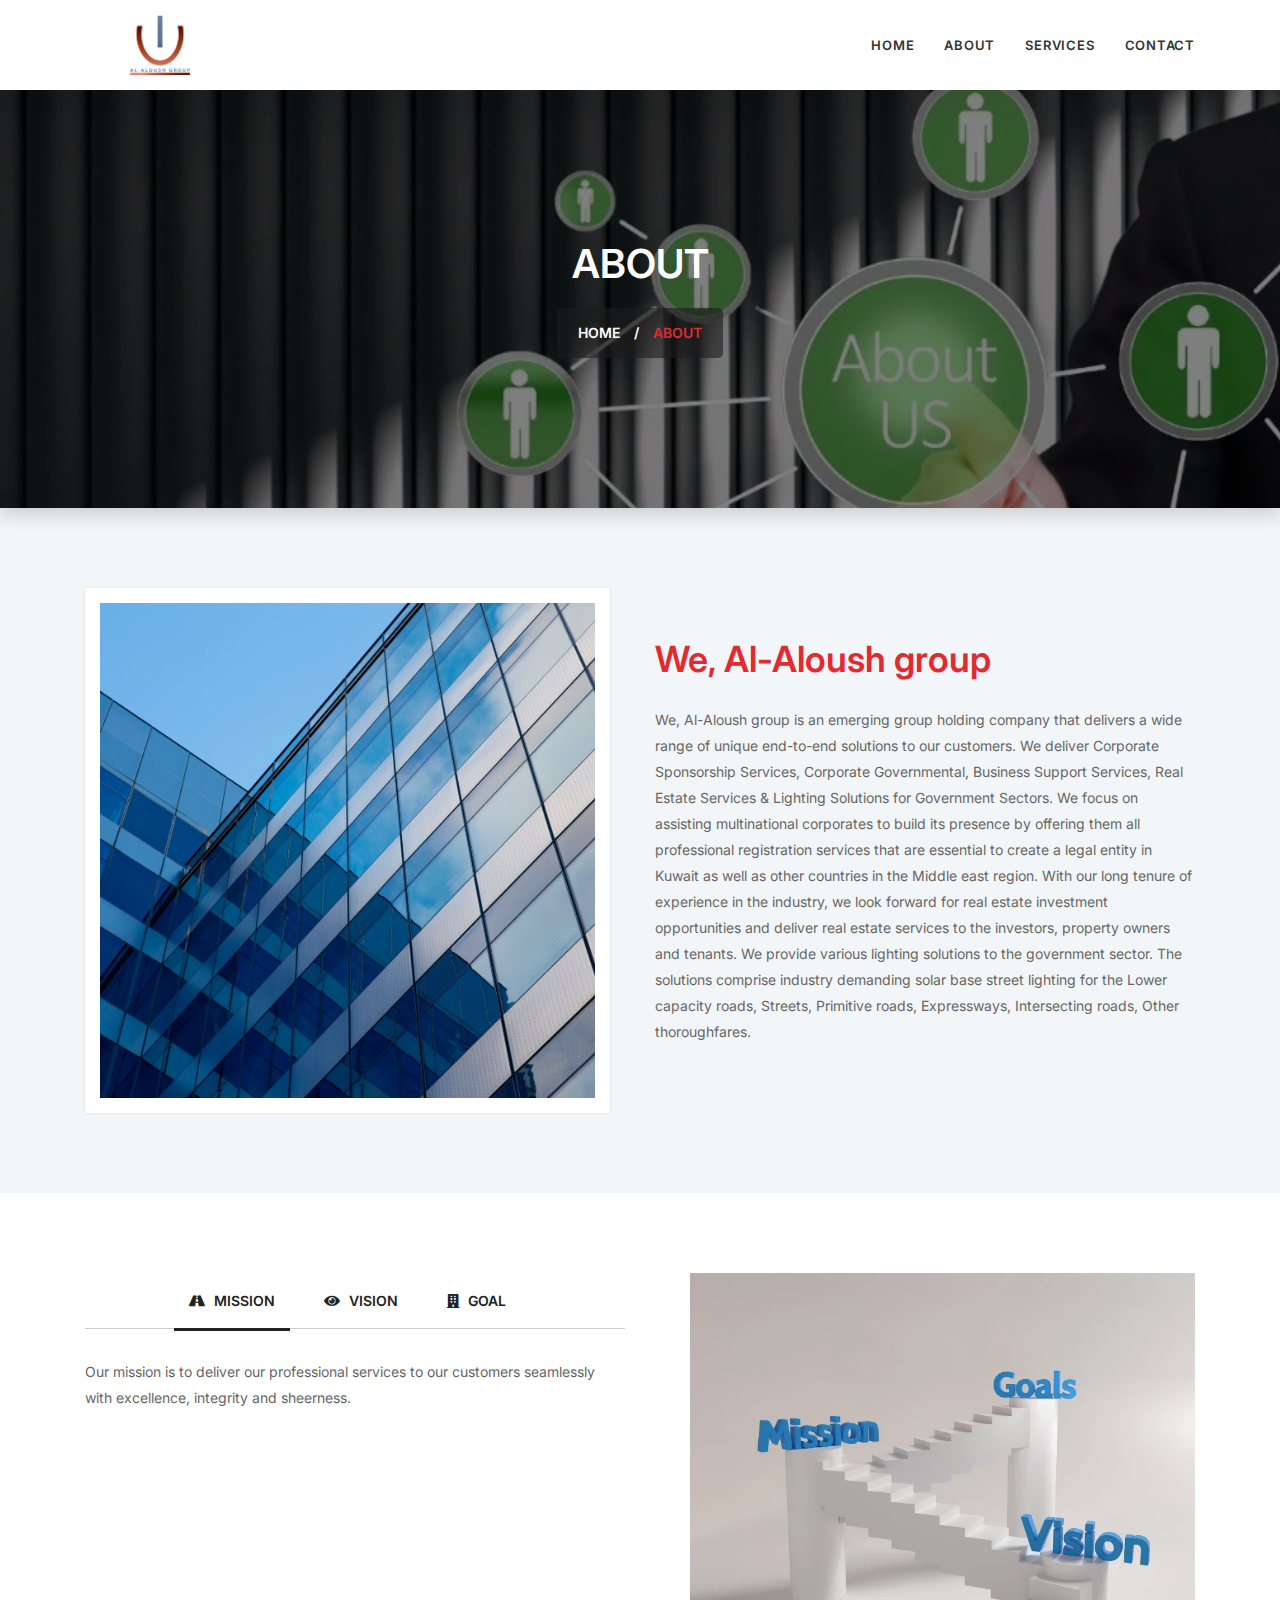
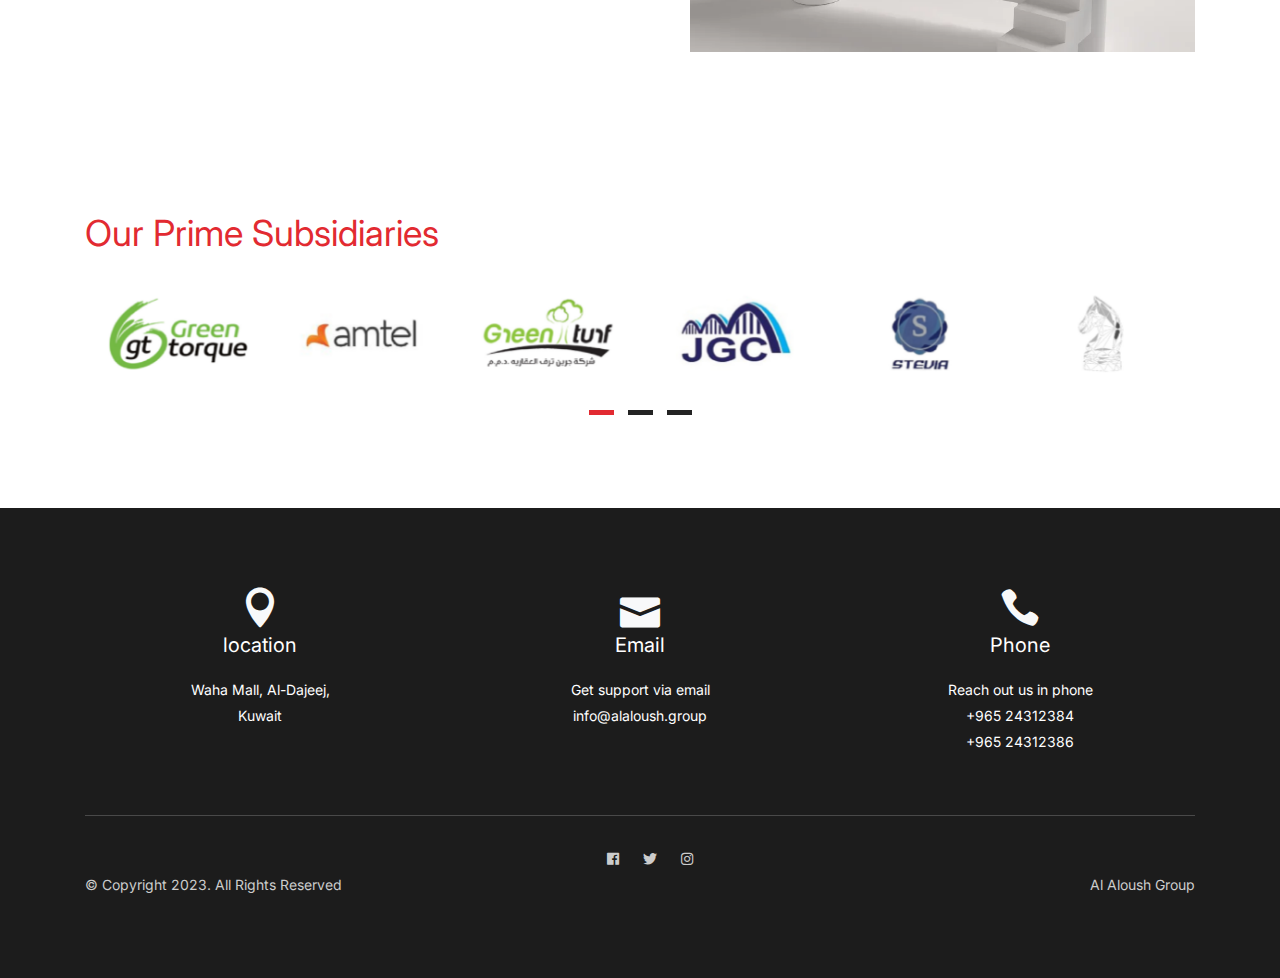
==== commit a429c542: "subsidary logo updated" ====
--- a/about.html
+++ b/about.html
@@ -73,6 +73,7 @@
                     </ul>
                 </div>
             </div>   
+            <div id="google_translate_element"></div> 
         </nav>
         <!-- End Navigation -->
     </header>
@@ -205,11 +206,27 @@
                         <div class="single-item">
                             <a href="#"><img src="assets/img/subsidiaries/Ideal Technology-01.jpg" alt="Clients"></a>
                         </div>
-                        <div class="single-item">
-                            <a href="#"><img src="assets/img/subsidiaries/Green Torque-01.jpg" alt="Clients"></a>
-                        </div>
-                        <div class="single-item">
-                            <a href="#"><img src="assets/img/subsidiaries/amtel-01.jpg" alt="Clients"></a>
+                       
+                        <div class="single-item">
+                            <a href="#"><img src="assets/img/subsidiaries/orange.png" alt="Clients"></a>
+                        </div>
+                        <div class="single-item">
+                            <a href="#"><img src="assets/img/subsidiaries/itland.png" alt="Clients"></a>
+                        </div>
+                        <div class="single-item">
+                            <a href="#"><img src="assets/img/subsidiaries/aec.png" alt="Clients"></a>
+                        </div>
+                        <div class="single-item">
+                            <a href="#"><img src="assets/img/subsidiaries/our shopee.png" alt="Clients"></a>
+                        </div>
+                        <div class="single-item">
+                            <a href="#"><img src="assets/img/subsidiaries/citylight.png" alt="Clients"></a>
+                        </div>
+                        <div class="single-item">
+                            <a href="#"><img src="assets/img/subsidiaries/sw.png" alt="Clients"></a>
+                        </div>
+                        <div class="single-item">
+                            <a href="#"><img src="assets/img/subsidiaries/clicknshop.png" alt="Clients"></a>
                         </div>
                     </div>
                 </div>
@@ -315,6 +332,16 @@
     <script src="assets/js/loopcounter.js"></script>
     <script src="assets/js/bootsnav.js"></script>
     <script src="assets/js/main.js"></script>
+    <script type="text/javascript">
+        function googleTranslateElementInit() {
+            new google.translate.TranslateElement(
+                { pageLanguage: 'en', includedLanguages: 'en,ar', layout: google.translate.TranslateElement.InlineLayout.SIMPLE },
+                'google_translate_element'
+            );
+        }
+    </script>
+    <script type="text/javascript" src="https://translate.google.com/translate_a/element.js?cb=googleTranslateElementInit"></script>
+  
 
 </body>
 </html>--- a/style.css
+++ b/style.css
@@ -2717,3 +2717,74 @@
     position: relative;
     z-index: 1;
 }
+ /* Hide "Powered by Google" attribution */
+ .skiptranslate.goog-logo-link {
+    display: none !important;
+}
+.VIpgJd-ZVi9od-l4eHX-hSRGPd {
+    display: none !important;
+}
+
+/* Remove "Translate" label */
+.goog-te-gadget {
+    font-size: 0; /* Hide the text by setting font size to 0 */
+}
+
+
+.skiptranslate.goog-te-gadget {
+   font-size: 0;
+}
+
+.skiptranslate.goog-te-gadget a img,
+.skiptranslate.goog-te-gadget a {
+    display: none !important;
+}
+.VIpgJd-ZVi9od-ORHb-OEVmcd.skiptranslate {
+    display: none !important;
+}
+
+.goog-te-gadget-simple .goog-te-gadget-icon {
+    display: none;
+}
+
+.goog-te-gadget-simple::before {
+    content: "عربي - Eng";
+    
+}
+.goog-te-gadget-simple {
+    background-color: rgb(255, 255, 255)!important;
+    border: 1px solid !important;
+    color: #000000 !important;
+    font-size: 16px !important;
+    display: inline-block !important;
+    padding: 3px 10px !important;
+    cursor: pointer !important;
+    border-radius: 5px !important;
+    transition: background-color 0.3s !important;
+}
+#google_translate_element {
+    position: absolute;
+    top: 20px;
+    right: 20px; 
+    z-index: 1;
+}
+
+.VIpgJd-ZVi9od-ORHb-bN97Pc {
+    display: none !important;
+}
+
+
+
+.goog-te-combo,.VIpgJd-ZVi9od-ORHb *,.VIpgJd-ZVi9od-SmfZ *,.VIpgJd-ZVi9od-xl07Ob *,.VIpgJd-ZVi9od-vH1Gmf *,.VIpgJd-ZVi9od-l9xktf * {
+    font-family: arial;
+    font-size: 15pt !important;
+}
+
+
+a.VIpgJd-ZVi9od-vH1Gmf-ibnC6b-gk6SMd .text,
+a.VIpgJd-ZVi9od-vH1Gmf-ibnC6b-gk6SMd .indicator {
+    display: none !important;
+    font-size: 13px;
+}
+
+
--- a/assets/css/responsive.css
+++ b/assets/css/responsive.css
@@ -156,6 +156,12 @@
 
     .footer-bottom .text-right {
         margin-top: 10px;
+    }
+    #google_translate_element {
+        position: absolute;
+        top: 20px; /* Adjust this value to position it vertically as needed */
+        right: 10px; /* Adjust this value to control the distance from the right end */
+        z-index: 1;
     }
 }
 
@@ -466,6 +472,12 @@
      .footer-bottom {
          margin-top: 35px;
     }
+    #google_translate_element {
+        position: absolute;
+        top: 20px; /* Adjust this value to position it vertically as needed */
+        right: 10px; /* Adjust this value to control the distance from the right end */
+        z-index: 1;
+    }
 }
 
 /* Wide Mobile Layout: 480px. */
@@ -500,4 +512,10 @@
     .cont-details {
         margin-bottom: 20px;
     }
+    #google_translate_element {
+        position: absolute;
+        top: 20px; /* Adjust this value to position it vertically as needed */
+        right: 10px; /* Adjust this value to control the distance from the right end */
+        z-index: 1;
+    }
 }
